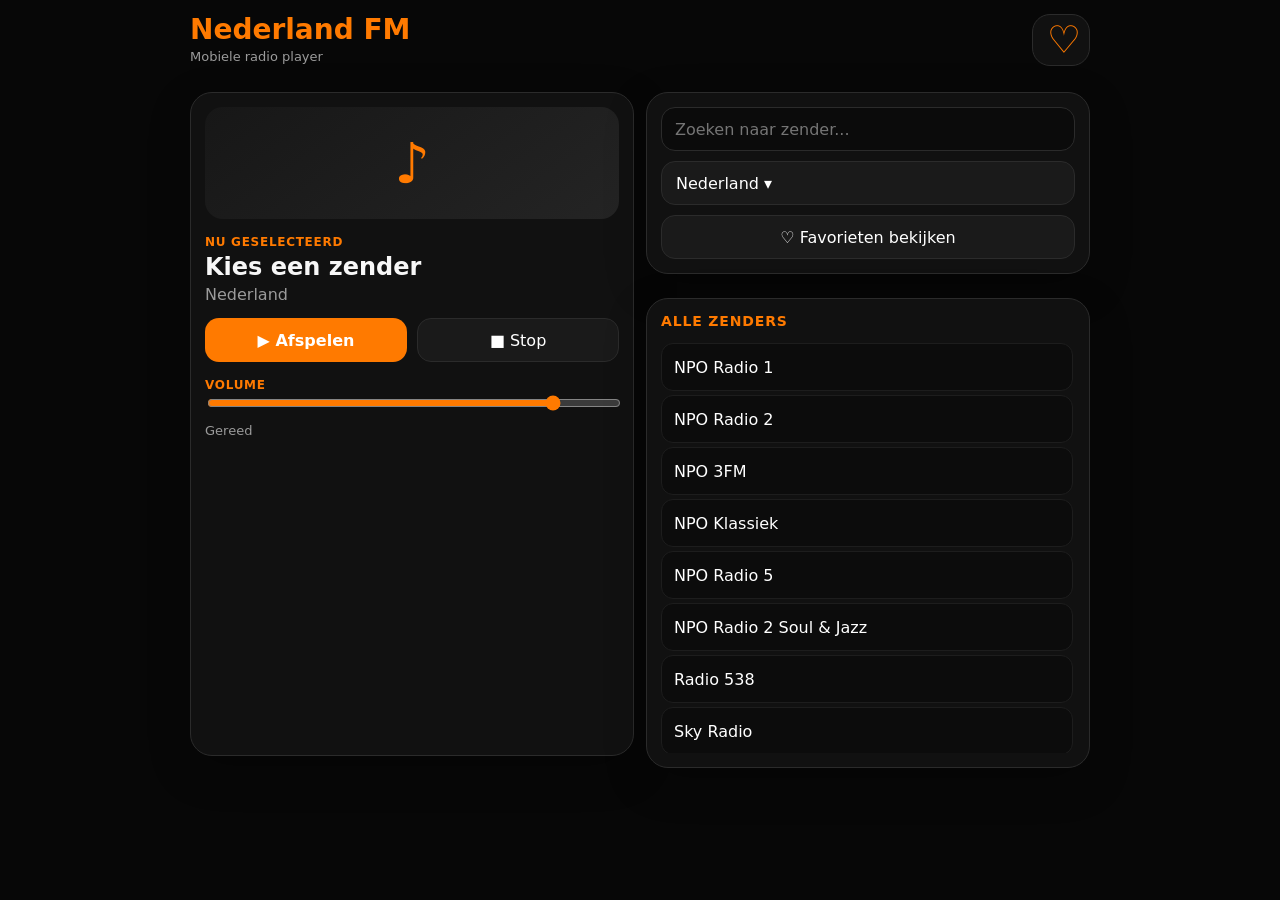
==== index.html @ 2adc49b1 "Add files via upload" ====
<!doctype html>
<html lang="nl">
<head>
  <meta charset="utf-8">
  <meta name="viewport" content="width=device-width, initial-scale=1, viewport-fit=cover">
  <meta name="theme-color" content="#ff7a00">
  <meta name="apple-mobile-web-app-capable" content="yes">
  <meta name="apple-mobile-web-app-status-bar-style" content="black-translucent">
  <meta name="apple-mobile-web-app-title" content="Nederland FM">
  <title>Nederland FM Mini</title>
  <link rel="manifest" href="manifest.json">
  <link rel="apple-touch-icon" href="icons/icon-192.svg">
  <link rel="stylesheet" href="style.css">
</head>
<body>
  <main class="app">
    <header class="topbar">
      <div><h1>Nederland FM</h1><p id="subtitle">Mobiele radio player</p></div>
      <button id="favBtn" class="heart">♡</button>
    </header>
    <section class="player-card">
      <div class="station-art">♪</div>
      <div class="now"><span>Nu geselecteerd</span><h2 id="stationName">Kies een zender</h2><p id="stationCountry">Nederland</p></div>
      <div class="controls"><button id="playBtn" class="primary">▶ Afspelen</button><button id="stopBtn" class="secondary">■ Stop</button></div>
      <label class="volume"><span>Volume</span><input id="volume" type="range" min="0" max="1" step="0.01" value="0.85"></label>
      <p id="status" class="status">Gereed</p>
    </section>
    <section class="filters">
      <input id="stationSearch" type="search" placeholder="Zoeken naar zender...">
      <div class="country-box">
        <button id="countryToggle" class="country-toggle">Nederland ▾</button>
        <div id="countryPanel" class="country-panel hidden">
          <input id="countrySearch" type="search" placeholder="Zoeken naar land...">
          <div id="countryList" class="country-list"></div>
        </div>
      </div>
      <button id="favoritesOnly" class="secondary full">♡ Favorieten bekijken</button>
    </section>
    <section class="list-wrap"><h3>Alle zenders</h3><div id="stationList" class="station-list"></div></section>
    <audio id="audio" preload="none" crossorigin="anonymous"></audio>
  </main>
  <script src="stations.js"></script>
  <script src="app.js"></script>
</body>
</html>
---- style.css ----
:root{--bg:#070707;--panel:#111;--panel2:#1a1a1a;--border:#2b2b2b;--text:#f7f7f7;--muted:#9b9b9b;--orange:#ff7a00;--orange2:#ff9d2e}
*{box-sizing:border-box}html,body{margin:0;min-height:100%;background:var(--bg);color:var(--text);font-family:system-ui,-apple-system,BlinkMacSystemFont,"Segoe UI",sans-serif}body{padding:env(safe-area-inset-top) 12px env(safe-area-inset-bottom)}button,input{font:inherit}.app{max-width:520px;margin:0 auto;padding:14px 0 22px}.topbar{display:flex;align-items:center;justify-content:space-between;gap:12px;margin-bottom:14px}h1{margin:0;color:var(--orange);font-size:28px;line-height:1}.topbar p{margin:5px 0 0;color:var(--muted);font-size:13px}.heart{width:58px;height:52px;border:1px solid var(--border);border-radius:18px;background:var(--panel);color:var(--orange);font-size:38px;line-height:1}.heart.active{background:rgba(255,122,0,.15)}.player-card,.filters,.list-wrap{background:var(--panel);border:1px solid var(--border);border-radius:22px;padding:14px;margin-bottom:12px;box-shadow:0 14px 40px rgba(0,0,0,.25)}.station-art{height:112px;border-radius:18px;background:linear-gradient(145deg,#171717,#242424);display:grid;place-items:center;color:var(--orange);font-size:56px;font-weight:800;margin-bottom:12px}.now span,.volume span{color:var(--orange);font-size:12px;text-transform:uppercase;font-weight:700;letter-spacing:.06em}.now h2{margin:3px 0 0;font-size:24px}.now p{margin:4px 0 14px;color:var(--muted)}.controls{display:grid;grid-template-columns:1fr 1fr;gap:10px;margin:12px 0}button{border:0;border-radius:14px;min-height:44px;padding:0 14px;color:white}.primary{background:var(--orange);font-weight:800}.secondary{background:var(--panel2);border:1px solid var(--border)}.full{width:100%}.volume{display:block;margin-top:8px}input[type=range]{width:100%;accent-color:var(--orange)}.status{min-height:20px;color:var(--muted);font-size:13px;margin:8px 0 0}.filters{display:grid;gap:10px}input[type=search]{width:100%;height:44px;border-radius:14px;border:1px solid var(--border);background:#0b0b0b;color:var(--text);padding:0 13px;outline:none}input[type=search]:focus{border-color:var(--orange)}.country-toggle{text-align:left;width:100%;background:var(--panel2);border:1px solid var(--border)}.country-panel{margin-top:8px;background:#0b0b0b;border:1px solid var(--border);border-radius:16px;padding:8px}.hidden{display:none}.country-list{max-height:170px;overflow:auto;padding-top:7px}.country-item,.station-item{width:100%;text-align:left;background:transparent;border:0;border-radius:12px;color:white}.country-item{min-height:38px}.country-item.active,.station-item.active{background:var(--orange)}.station-list{max-height:46vh;overflow:auto;padding-right:2px}.station-item{display:flex;align-items:center;justify-content:space-between;gap:8px;min-height:48px;padding:0 12px;margin:4px 0;background:#0c0c0c;border:1px solid #1d1d1d}.station-item small{color:var(--muted)}.list-wrap h3{margin:0 0 10px;color:var(--orange);font-size:14px;text-transform:uppercase;letter-spacing:.06em}@media (min-width:760px){.app{max-width:900px;display:grid;grid-template-columns:1fr 1fr;gap:12px}.topbar{grid-column:1/3}.player-card{grid-row:2/4}.list-wrap{margin-bottom:0}}
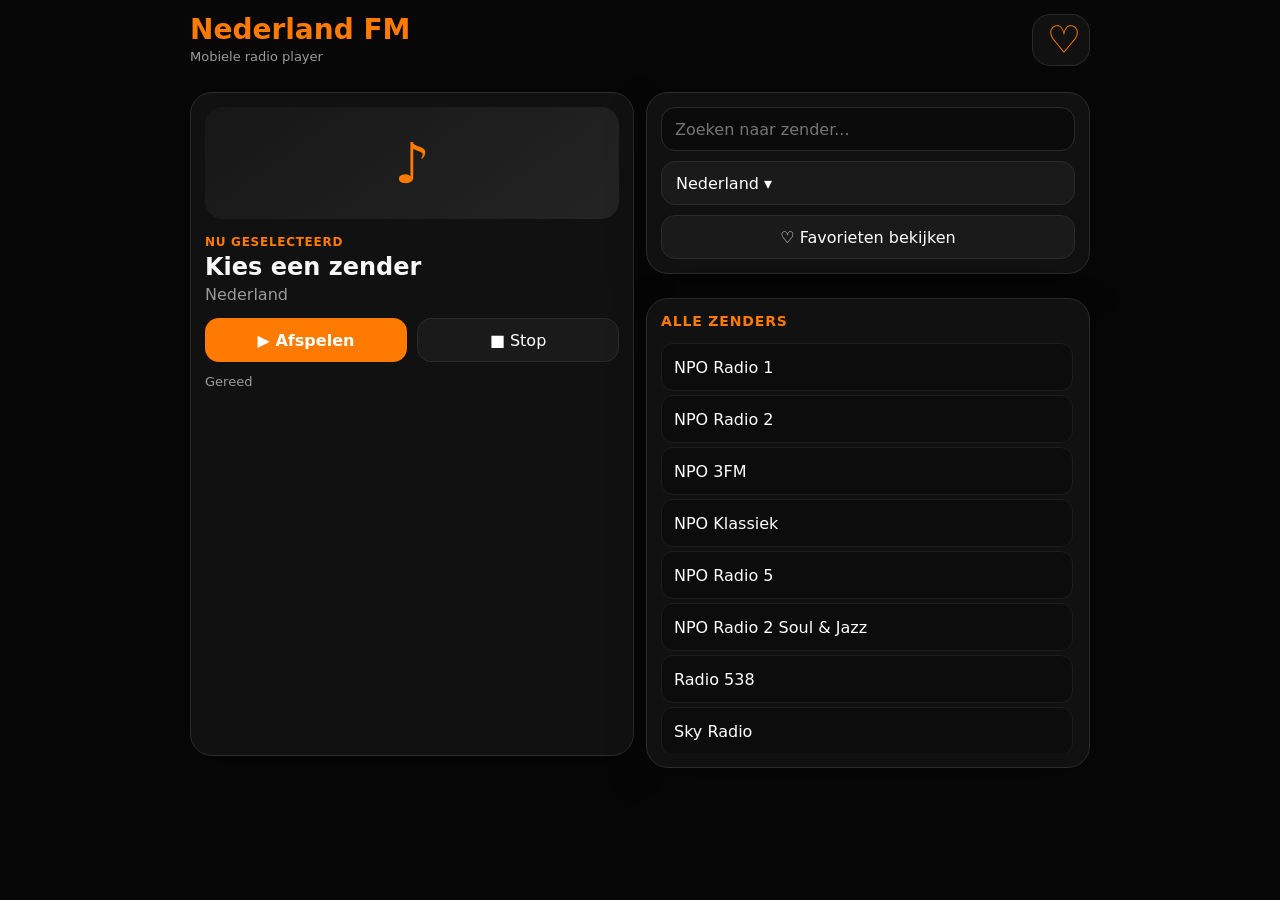
==== commit 0cd48a32: "Add files via upload" ====
--- a/index.html
+++ b/index.html
@@ -9,7 +9,7 @@
   <meta name="apple-mobile-web-app-title" content="Nederland FM">
   <title>Nederland FM Mini</title>
   <link rel="manifest" href="manifest.json">
-  <link rel="apple-touch-icon" href="icons/icon-192.svg">
+  <link rel="apple-touch-icon" href="icons/apple-touch-icon.png">
   <link rel="stylesheet" href="style.css">
 </head>
 <body>
@@ -22,7 +22,6 @@
       <div class="station-art">♪</div>
       <div class="now"><span>Nu geselecteerd</span><h2 id="stationName">Kies een zender</h2><p id="stationCountry">Nederland</p></div>
       <div class="controls"><button id="playBtn" class="primary">▶ Afspelen</button><button id="stopBtn" class="secondary">■ Stop</button></div>
-      <label class="volume"><span>Volume</span><input id="volume" type="range" min="0" max="1" step="0.01" value="0.85"></label>
       <p id="status" class="status">Gereed</p>
     </section>
     <section class="filters">
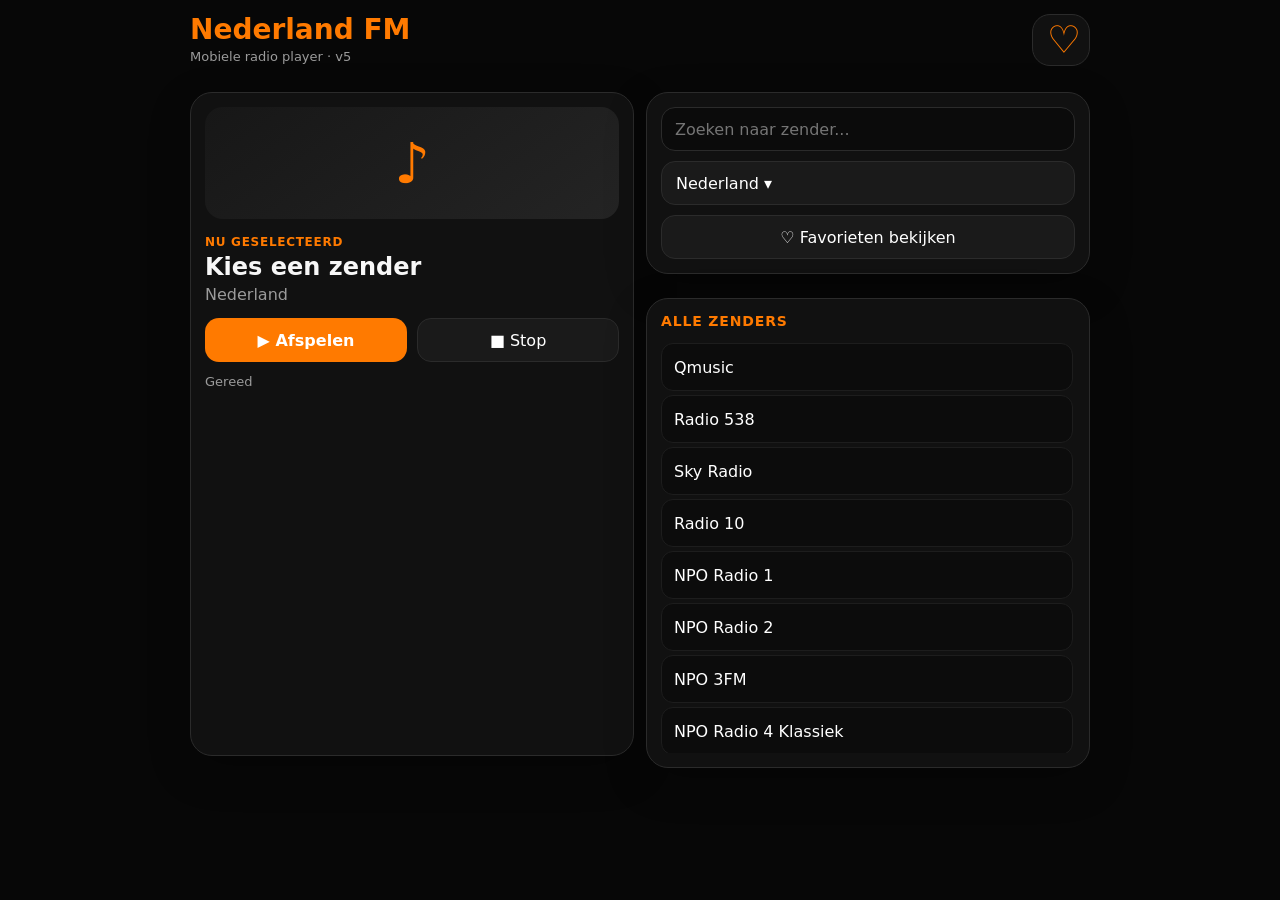
==== commit 13caac91: "Add files via upload" ====
--- a/index.html
+++ b/index.html
@@ -8,14 +8,14 @@
   <meta name="apple-mobile-web-app-status-bar-style" content="black-translucent">
   <meta name="apple-mobile-web-app-title" content="Nederland FM">
   <title>Nederland FM Mini</title>
-  <link rel="manifest" href="manifest.json">
-  <link rel="apple-touch-icon" href="icons/apple-touch-icon.png">
-  <link rel="stylesheet" href="style.css">
+  <link rel="manifest" href="manifest-v5.json">
+  <link rel="apple-touch-icon" href="icons/apple-touch-icon.png?v=5">
+  <link rel="stylesheet" href="style-v5.css">
 </head>
 <body>
   <main class="app">
     <header class="topbar">
-      <div><h1>Nederland FM</h1><p id="subtitle">Mobiele radio player</p></div>
+      <div><h1>Nederland FM</h1><p id="subtitle">Mobiele radio player · v5</p></div>
       <button id="favBtn" class="heart">♡</button>
     </header>
     <section class="player-card">
@@ -38,7 +38,7 @@
     <section class="list-wrap"><h3>Alle zenders</h3><div id="stationList" class="station-list"></div></section>
     <audio id="audio" preload="none" crossorigin="anonymous"></audio>
   </main>
-  <script src="stations.js"></script>
-  <script src="app.js"></script>
+  <script src="stations-v5.js"></script>
+  <script src="app-v5.js"></script>
 </body>
 </html>
--- a/style-v5.css
+++ b/style-v5.css
@@ -0,0 +1,7 @@
+:root{--bg:#070707;--panel:#111;--panel2:#1a1a1a;--border:#2b2b2b;--text:#f7f7f7;--muted:#9b9b9b;--orange:#ff7a00;--orange2:#ff9d2e}
+*{box-sizing:border-box}html,body{margin:0;min-height:100%;background:var(--bg);color:var(--text);font-family:system-ui,-apple-system,BlinkMacSystemFont,"Segoe UI",sans-serif}body{padding:env(safe-area-inset-top) 12px env(safe-area-inset-bottom)}button,input{font:inherit}.app{max-width:520px;margin:0 auto;padding:14px 0 22px}.topbar{display:flex;align-items:center;justify-content:space-between;gap:12px;margin-bottom:14px}h1{margin:0;color:var(--orange);font-size:28px;line-height:1}.topbar p{margin:5px 0 0;color:var(--muted);font-size:13px}.heart{width:58px;height:52px;border:1px solid var(--border);border-radius:18px;background:var(--panel);color:var(--orange);font-size:38px;line-height:1}.heart.active{background:rgba(255,122,0,.15)}.player-card,.filters,.list-wrap{background:var(--panel);border:1px solid var(--border);border-radius:22px;padding:14px;margin-bottom:12px;box-shadow:0 14px 40px rgba(0,0,0,.25)}.station-art{height:112px;border-radius:18px;background:linear-gradient(145deg,#171717,#242424);display:grid;place-items:center;color:var(--orange);font-size:56px;font-weight:800;margin-bottom:12px}.now span,.volume span{color:var(--orange);font-size:12px;text-transform:uppercase;font-weight:700;letter-spacing:.06em}.now h2{margin:3px 0 0;font-size:24px}.now p{margin:4px 0 14px;color:var(--muted)}.controls{display:grid;grid-template-columns:1fr 1fr;gap:10px;margin:12px 0}button{border:0;border-radius:14px;min-height:44px;padding:0 14px;color:white}.primary{background:var(--orange);font-weight:800}.secondary{background:var(--panel2);border:1px solid var(--border)}.full{width:100%}.volume{display:none!important}input[type=range]{width:100%;accent-color:var(--orange)}.status{min-height:20px;color:var(--muted);font-size:13px;margin:8px 0 0}.filters{display:grid;gap:10px}input[type=search]{width:100%;height:44px;border-radius:14px;border:1px solid var(--border);background:#0b0b0b;color:var(--text);padding:0 13px;outline:none}input[type=search]:focus{border-color:var(--orange)}.country-toggle{text-align:left;width:100%;background:var(--panel2);border:1px solid var(--border)}.country-panel{margin-top:8px;background:#0b0b0b;border:1px solid var(--border);border-radius:16px;padding:8px}.hidden{display:none}.country-list{max-height:170px;overflow:auto;padding-top:7px}.country-item,.station-item{width:100%;text-align:left;background:transparent;border:0;border-radius:12px;color:white}.country-item{min-height:38px}.country-item.active,.station-item.active{background:var(--orange)}.station-list{max-height:46vh;overflow:auto;padding-right:2px}.station-item{display:flex;align-items:center;justify-content:space-between;gap:8px;min-height:48px;padding:0 12px;margin:4px 0;background:#0c0c0c;border:1px solid #1d1d1d}.station-item small{color:var(--muted)}.list-wrap h3{margin:0 0 10px;color:var(--orange);font-size:14px;text-transform:uppercase;letter-spacing:.06em}@media (min-width:760px){.app{max-width:900px;display:grid;grid-template-columns:1fr 1fr;gap:12px}.topbar{grid-column:1/3}.player-card{grid-row:2/4}.list-wrap{margin-bottom:0}}
+
+.country-toggle::after{content:""; }
+.country-panel{display:block}
+.country-panel.hidden{display:none}
+.version-note{color:#777;font-size:12px}
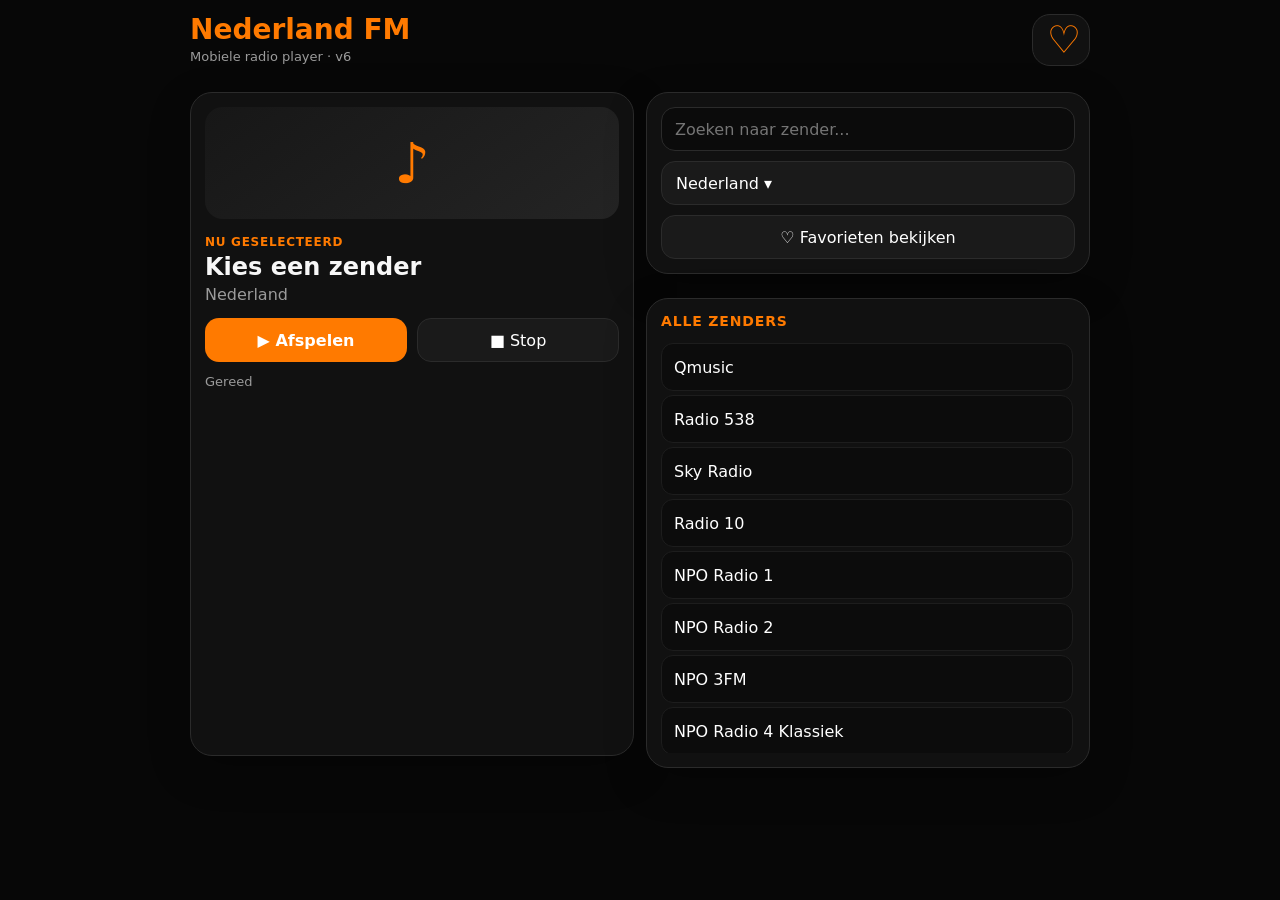
==== commit 76328d9d: "Add files via upload" ====
--- a/index.html
+++ b/index.html
@@ -8,14 +8,14 @@
   <meta name="apple-mobile-web-app-status-bar-style" content="black-translucent">
   <meta name="apple-mobile-web-app-title" content="Nederland FM">
   <title>Nederland FM Mini</title>
-  <link rel="manifest" href="manifest-v5.json">
-  <link rel="apple-touch-icon" href="icons/apple-touch-icon.png?v=5">
-  <link rel="stylesheet" href="style-v5.css">
+  <link rel="manifest" href="manifest-v6.json">
+  <link rel="apple-touch-icon" href="icons/apple-touch-icon.png?v=6">
+  <link rel="stylesheet" href="style-v6.css">
 </head>
 <body>
   <main class="app">
     <header class="topbar">
-      <div><h1>Nederland FM</h1><p id="subtitle">Mobiele radio player · v5</p></div>
+      <div><h1>Nederland FM</h1><p id="subtitle">Mobiele radio player · v6</p></div>
       <button id="favBtn" class="heart">♡</button>
     </header>
     <section class="player-card">
@@ -38,7 +38,7 @@
     <section class="list-wrap"><h3>Alle zenders</h3><div id="stationList" class="station-list"></div></section>
     <audio id="audio" preload="none" crossorigin="anonymous"></audio>
   </main>
-  <script src="stations-v5.js"></script>
-  <script src="app-v5.js"></script>
+  <script src="stations-v6.js"></script>
+  <script src="app-v6.js"></script>
 </body>
 </html>
--- a/style-v6.css
+++ b/style-v6.css
@@ -0,0 +1,7 @@
+:root{--bg:#070707;--panel:#111;--panel2:#1a1a1a;--border:#2b2b2b;--text:#f7f7f7;--muted:#9b9b9b;--orange:#ff7a00;--orange2:#ff9d2e}
+*{box-sizing:border-box}html,body{margin:0;min-height:100%;background:var(--bg);color:var(--text);font-family:system-ui,-apple-system,BlinkMacSystemFont,"Segoe UI",sans-serif}body{padding:env(safe-area-inset-top) 12px env(safe-area-inset-bottom)}button,input{font:inherit}.app{max-width:520px;margin:0 auto;padding:14px 0 22px}.topbar{display:flex;align-items:center;justify-content:space-between;gap:12px;margin-bottom:14px}h1{margin:0;color:var(--orange);font-size:28px;line-height:1}.topbar p{margin:5px 0 0;color:var(--muted);font-size:13px}.heart{width:58px;height:52px;border:1px solid var(--border);border-radius:18px;background:var(--panel);color:var(--orange);font-size:38px;line-height:1}.heart.active{background:rgba(255,122,0,.15)}.player-card,.filters,.list-wrap{background:var(--panel);border:1px solid var(--border);border-radius:22px;padding:14px;margin-bottom:12px;box-shadow:0 14px 40px rgba(0,0,0,.25)}.station-art{height:112px;border-radius:18px;background:linear-gradient(145deg,#171717,#242424);display:grid;place-items:center;color:var(--orange);font-size:56px;font-weight:800;margin-bottom:12px}.now span,.volume span{color:var(--orange);font-size:12px;text-transform:uppercase;font-weight:700;letter-spacing:.06em}.now h2{margin:3px 0 0;font-size:24px}.now p{margin:4px 0 14px;color:var(--muted)}.controls{display:grid;grid-template-columns:1fr 1fr;gap:10px;margin:12px 0}button{border:0;border-radius:14px;min-height:44px;padding:0 14px;color:white}.primary{background:var(--orange);font-weight:800}.secondary{background:var(--panel2);border:1px solid var(--border)}.full{width:100%}.volume{display:none!important}input[type=range]{width:100%;accent-color:var(--orange)}.status{min-height:20px;color:var(--muted);font-size:13px;margin:8px 0 0}.filters{display:grid;gap:10px}input[type=search]{width:100%;height:44px;border-radius:14px;border:1px solid var(--border);background:#0b0b0b;color:var(--text);padding:0 13px;outline:none}input[type=search]:focus{border-color:var(--orange)}.country-toggle{text-align:left;width:100%;background:var(--panel2);border:1px solid var(--border)}.country-panel{margin-top:8px;background:#0b0b0b;border:1px solid var(--border);border-radius:16px;padding:8px}.hidden{display:none}.country-list{max-height:170px;overflow:auto;padding-top:7px}.country-item,.station-item{width:100%;text-align:left;background:transparent;border:0;border-radius:12px;color:white}.country-item{min-height:38px}.country-item.active,.station-item.active{background:var(--orange)}.station-list{max-height:46vh;overflow:auto;padding-right:2px}.station-item{display:flex;align-items:center;justify-content:space-between;gap:8px;min-height:48px;padding:0 12px;margin:4px 0;background:#0c0c0c;border:1px solid #1d1d1d}.station-item small{color:var(--muted)}.list-wrap h3{margin:0 0 10px;color:var(--orange);font-size:14px;text-transform:uppercase;letter-spacing:.06em}@media (min-width:760px){.app{max-width:900px;display:grid;grid-template-columns:1fr 1fr;gap:12px}.topbar{grid-column:1/3}.player-card{grid-row:2/4}.list-wrap{margin-bottom:0}}
+
+.country-toggle::after{content:""; }
+.country-panel{display:block}
+.country-panel.hidden{display:none}
+.version-note{color:#777;font-size:12px}
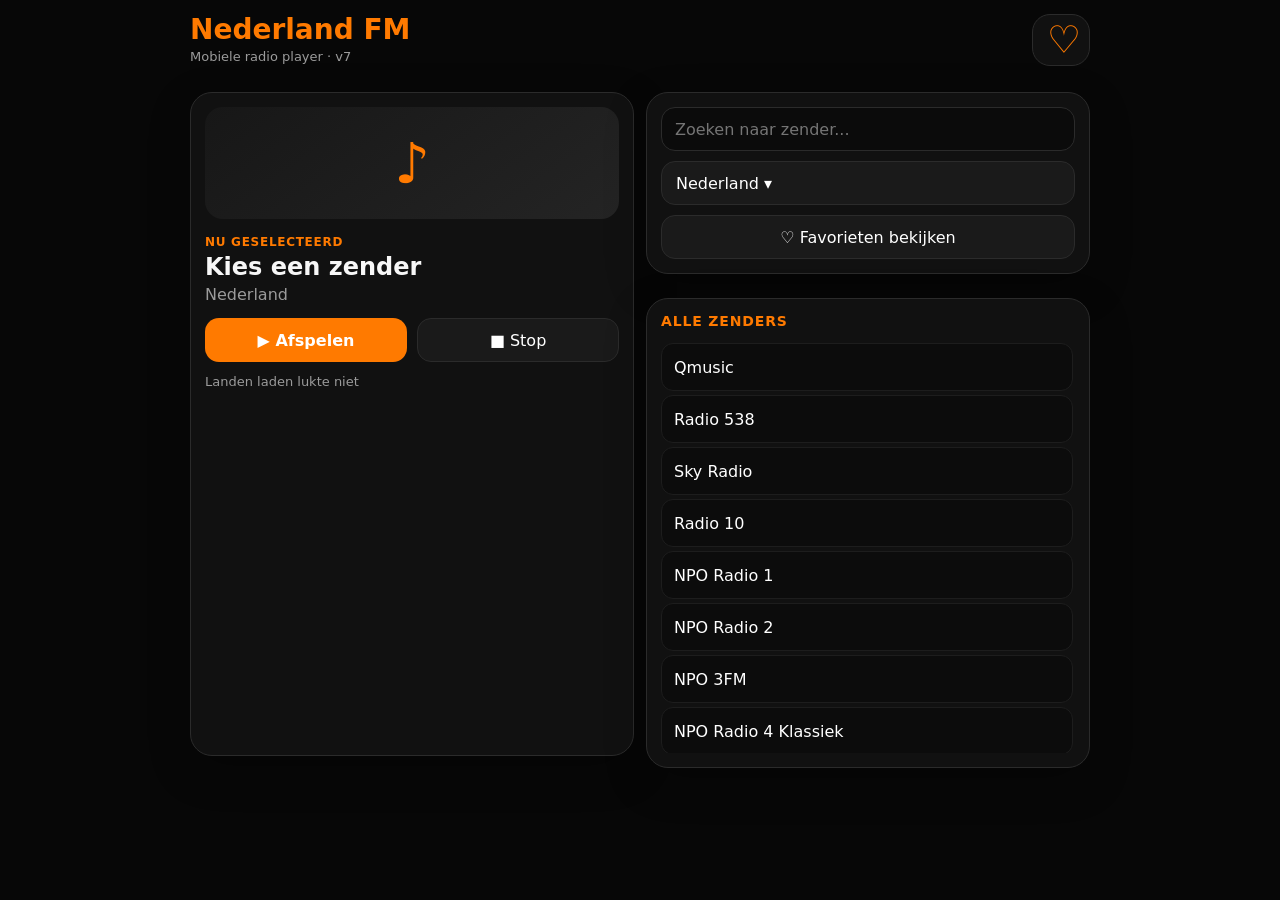
==== commit 7efe0299: "Add files via upload" ====
--- a/index.html
+++ b/index.html
@@ -8,14 +8,14 @@
   <meta name="apple-mobile-web-app-status-bar-style" content="black-translucent">
   <meta name="apple-mobile-web-app-title" content="Nederland FM">
   <title>Nederland FM Mini</title>
-  <link rel="manifest" href="manifest-v6.json">
-  <link rel="apple-touch-icon" href="icons/apple-touch-icon.png?v=6">
-  <link rel="stylesheet" href="style-v6.css">
+  <link rel="manifest" href="manifest-v7.json">
+  <link rel="apple-touch-icon" href="icons/apple-touch-icon.png?v=7">
+  <link rel="stylesheet" href="style-v7.css">
 </head>
 <body>
   <main class="app">
     <header class="topbar">
-      <div><h1>Nederland FM</h1><p id="subtitle">Mobiele radio player · v6</p></div>
+      <div><h1>Nederland FM</h1><p id="subtitle">Mobiele radio player · v7</p></div>
       <button id="favBtn" class="heart">♡</button>
     </header>
     <section class="player-card">
@@ -38,7 +38,7 @@
     <section class="list-wrap"><h3>Alle zenders</h3><div id="stationList" class="station-list"></div></section>
     <audio id="audio" preload="none" crossorigin="anonymous"></audio>
   </main>
-  <script src="stations-v6.js"></script>
-  <script src="app-v6.js"></script>
+  <script src="stations-v7.js"></script>
+  <script src="app-v7.js"></script>
 </body>
 </html>
--- a/style-v7.css
+++ b/style-v7.css
@@ -0,0 +1,7 @@
+:root{--bg:#070707;--panel:#111;--panel2:#1a1a1a;--border:#2b2b2b;--text:#f7f7f7;--muted:#9b9b9b;--orange:#ff7a00;--orange2:#ff9d2e}
+*{box-sizing:border-box}html,body{margin:0;min-height:100%;background:var(--bg);color:var(--text);font-family:system-ui,-apple-system,BlinkMacSystemFont,"Segoe UI",sans-serif}body{padding:env(safe-area-inset-top) 12px env(safe-area-inset-bottom)}button,input{font:inherit}.app{max-width:520px;margin:0 auto;padding:14px 0 22px}.topbar{display:flex;align-items:center;justify-content:space-between;gap:12px;margin-bottom:14px}h1{margin:0;color:var(--orange);font-size:28px;line-height:1}.topbar p{margin:5px 0 0;color:var(--muted);font-size:13px}.heart{width:58px;height:52px;border:1px solid var(--border);border-radius:18px;background:var(--panel);color:var(--orange);font-size:38px;line-height:1}.heart.active{background:rgba(255,122,0,.15)}.player-card,.filters,.list-wrap{background:var(--panel);border:1px solid var(--border);border-radius:22px;padding:14px;margin-bottom:12px;box-shadow:0 14px 40px rgba(0,0,0,.25)}.station-art{height:112px;border-radius:18px;background:linear-gradient(145deg,#171717,#242424);display:grid;place-items:center;color:var(--orange);font-size:56px;font-weight:800;margin-bottom:12px}.now span,.volume span{color:var(--orange);font-size:12px;text-transform:uppercase;font-weight:700;letter-spacing:.06em}.now h2{margin:3px 0 0;font-size:24px}.now p{margin:4px 0 14px;color:var(--muted)}.controls{display:grid;grid-template-columns:1fr 1fr;gap:10px;margin:12px 0}button{border:0;border-radius:14px;min-height:44px;padding:0 14px;color:white}.primary{background:var(--orange);font-weight:800}.secondary{background:var(--panel2);border:1px solid var(--border)}.full{width:100%}.volume{display:none!important}input[type=range]{width:100%;accent-color:var(--orange)}.status{min-height:20px;color:var(--muted);font-size:13px;margin:8px 0 0}.filters{display:grid;gap:10px}input[type=search]{width:100%;height:44px;border-radius:14px;border:1px solid var(--border);background:#0b0b0b;color:var(--text);padding:0 13px;outline:none}input[type=search]:focus{border-color:var(--orange)}.country-toggle{text-align:left;width:100%;background:var(--panel2);border:1px solid var(--border)}.country-panel{margin-top:8px;background:#0b0b0b;border:1px solid var(--border);border-radius:16px;padding:8px}.hidden{display:none}.country-list{max-height:170px;overflow:auto;padding-top:7px}.country-item,.station-item{width:100%;text-align:left;background:transparent;border:0;border-radius:12px;color:white}.country-item{min-height:38px}.country-item.active,.station-item.active{background:var(--orange)}.station-list{max-height:46vh;overflow:auto;padding-right:2px}.station-item{display:flex;align-items:center;justify-content:space-between;gap:8px;min-height:48px;padding:0 12px;margin:4px 0;background:#0c0c0c;border:1px solid #1d1d1d}.station-item small{color:var(--muted)}.list-wrap h3{margin:0 0 10px;color:var(--orange);font-size:14px;text-transform:uppercase;letter-spacing:.06em}@media (min-width:760px){.app{max-width:900px;display:grid;grid-template-columns:1fr 1fr;gap:12px}.topbar{grid-column:1/3}.player-card{grid-row:2/4}.list-wrap{margin-bottom:0}}
+
+.country-toggle::after{content:""; }
+.country-panel{display:block}
+.country-panel.hidden{display:none}
+.version-note{color:#777;font-size:12px}
